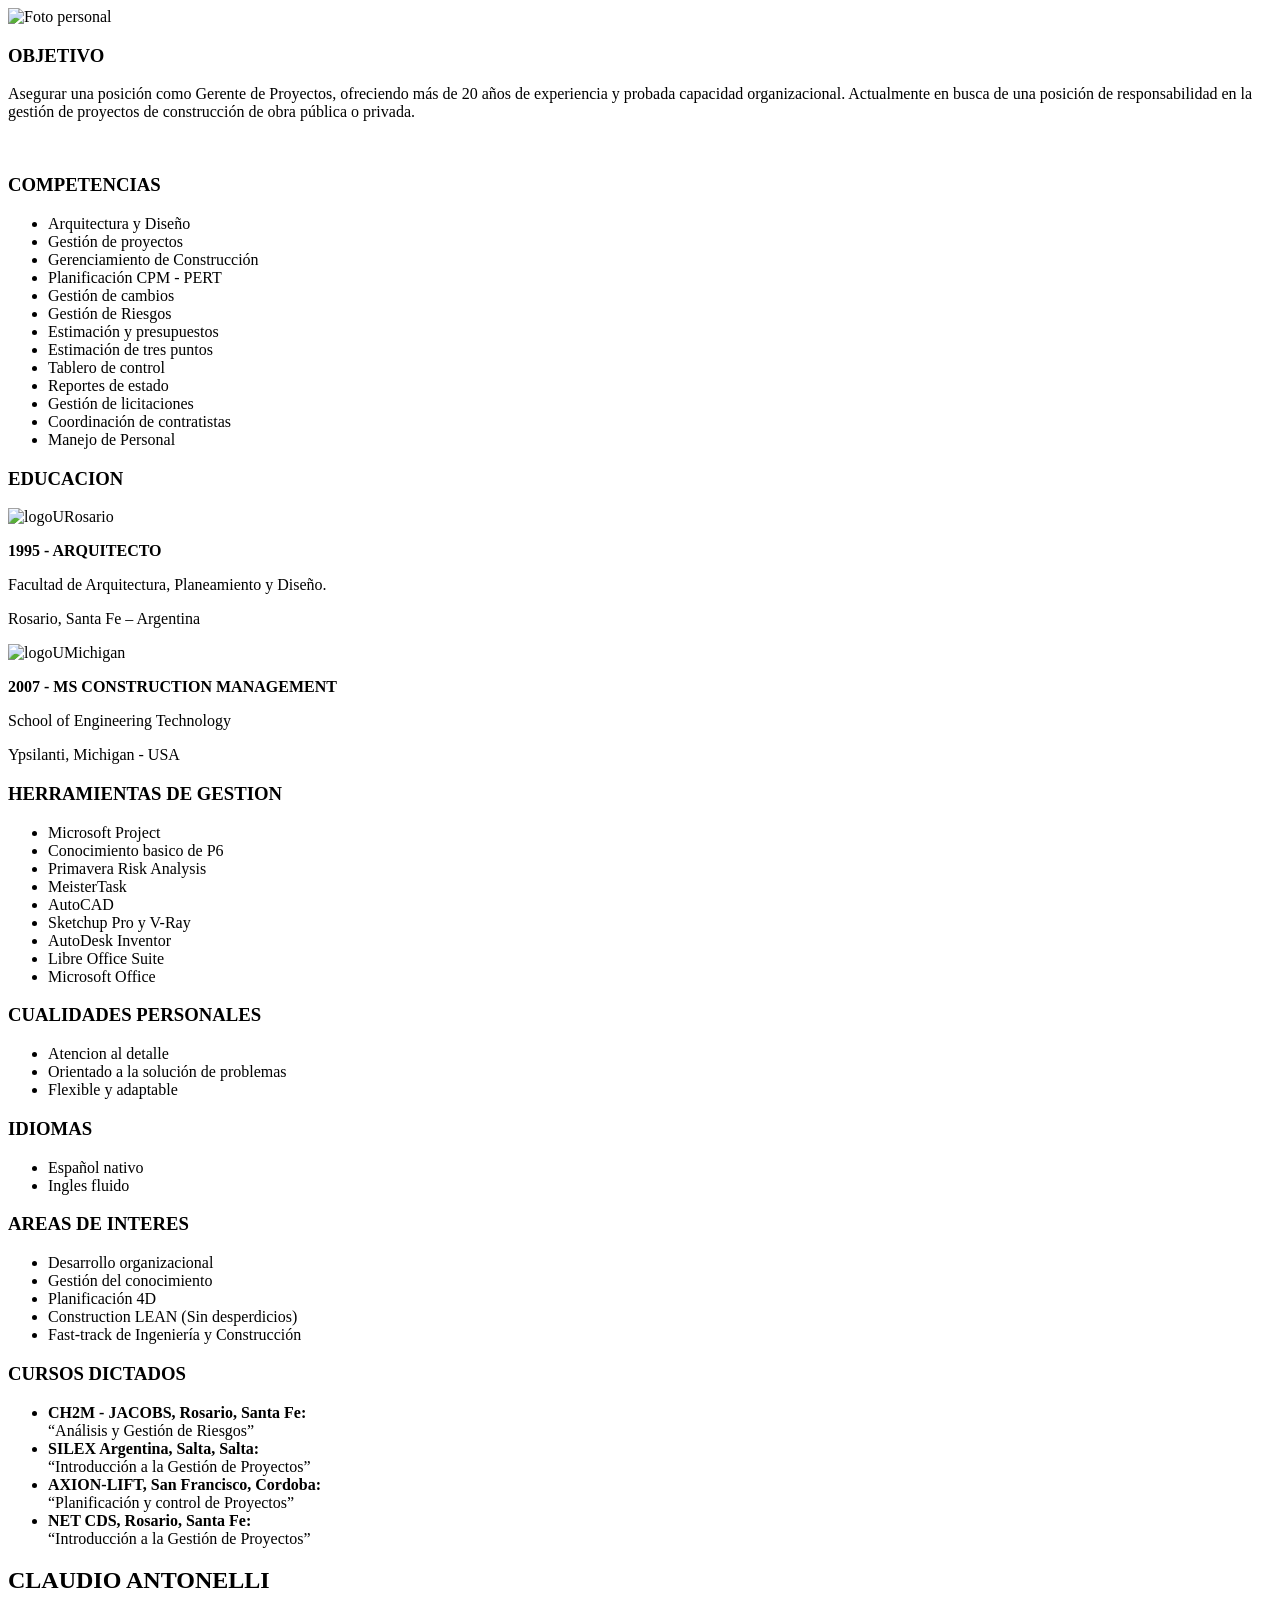
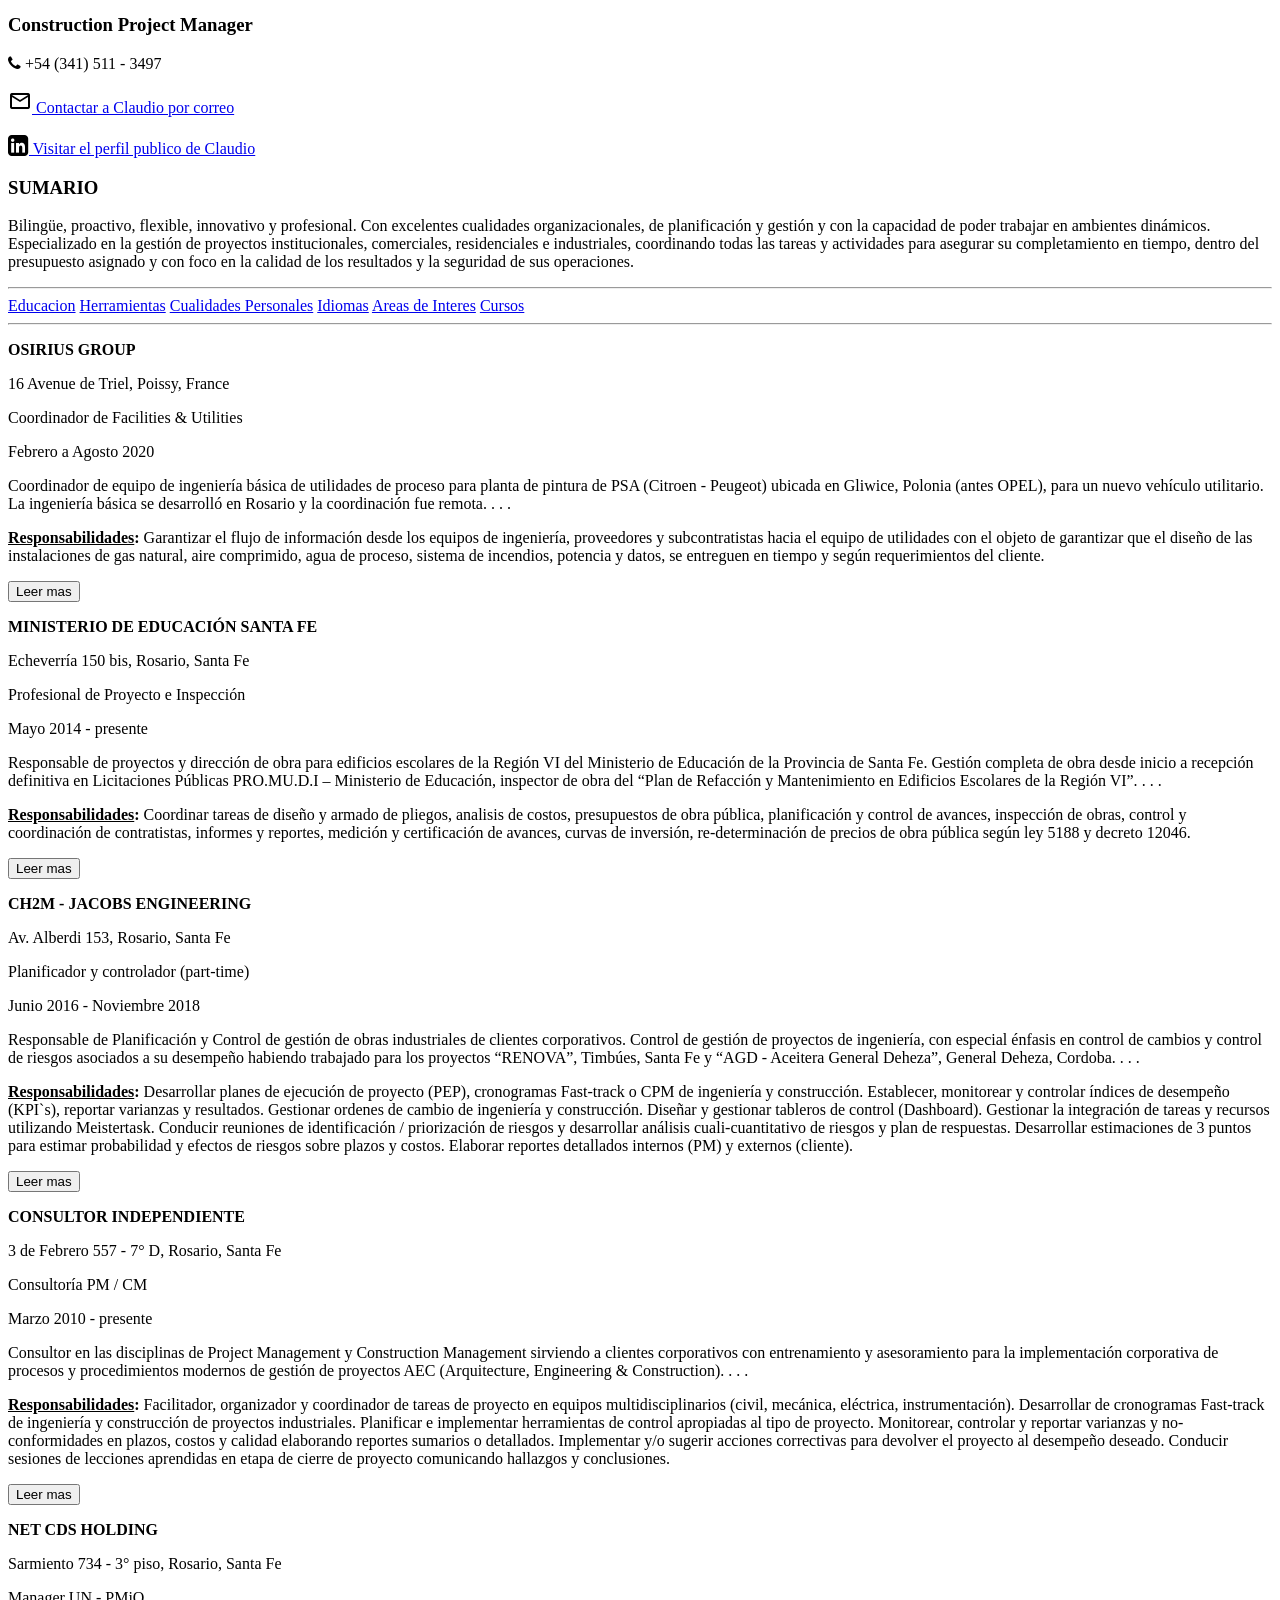
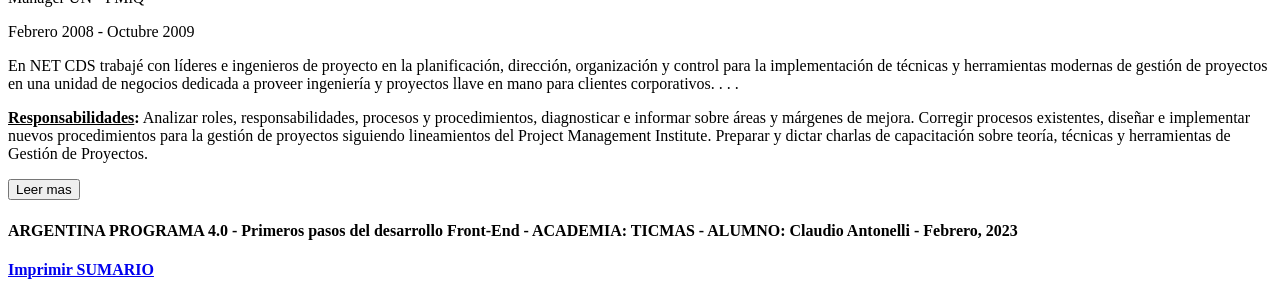
==== index.html @ bdc6783b "Renombra archivo" ====
<!DOCTYPE html>
<html lang="es">
<head>
    <meta charset="UTF-8" />
    <meta http-equiv="X-UA-Compatible" content="IE=edge"/>
    <meta name="viewport" content="width=device-width, minimum-scale=1.0, initial-scale=1.0"/>
    <title>CV ANTONELLI</title>
    <link rel="stylesheet" type="text/css" href="C:\Users\Claudio\Desarrollo Front-end\Proyectos\Proyecto CV\Estilocv.css">
    <link rel="preconnect" href="https://fonts.googleapis.com">
    <link rel="preconnect" href="https://fonts.gstatic.com" crossorigin>
    <link href="https://fonts.googleapis.com/css2?family=Montserrat:wght@300&display=swap" rel="stylesheet">
    <link rel="stylesheet" href="https://cdnjs.cloudflare.com/ajax/libs/font-awesome/4.7.0/css/font-awesome.min.css">
    <link href="https://fonts.googleapis.com/icon?family=Material+Icons" rel="stylesheet">
    <script>
        function masinfoosirius() {
          var dots = document.getElementById("dots-o");
          var moreText = document.getElementById("more-o");
          var btnText = document.getElementById("myBtn-o");
          if (dots.style.display === "none") {
            dots.style.display = "inline";
            btnText.innerHTML = "Leer mas"; 
            moreText.style.display = "none";
          } else {
            dots.style.display = "none";
            btnText.innerHTML = "Leer menos"; 
            moreText.style.display = "inline";
          }
        }
        function masinfoministerio() {
            var dots = document.getElementById("dots-m");
            var moreText = document.getElementById("more-m");
            var btnText = document.getElementById("myBtn-m");
          if (dots.style.display === "none") {
            dots.style.display = "inline";
            btnText.innerHTML = "Leer mas"; 
            moreText.style.display = "none";
          } else {
            dots.style.display = "none";
            btnText.innerHTML = "Leer menos"; 
            moreText.style.display = "inline";
          }
        }
        function masinfoch2m() {
            var dots = document.getElementById("dots-c");
            var moreText = document.getElementById("more-c");
            var btnText = document.getElementById("myBtn-c");
          if (dots.style.display === "none") {
            dots.style.display = "inline";
            btnText.innerHTML = "Leer mas"; 
            moreText.style.display = "none";
          } else {
            dots.style.display = "none";
            btnText.innerHTML = "Leer menos"; 
            moreText.style.display = "inline";
          }
        }
        function masinfoconsultor() {
            var dots = document.getElementById("dots-co");
            var moreText = document.getElementById("more-co");
            var btnText = document.getElementById("myBtn-co");
          if (dots.style.display === "none") {
            dots.style.display = "inline";
            btnText.innerHTML = "Leer mas"; 
            moreText.style.display = "none";
          } else {
            dots.style.display = "none";
            btnText.innerHTML = "Leer menos"; 
            moreText.style.display = "inline";
          }
        }
        function masinfonetcds() {
            var dots = document.getElementById("dots-net");
            var moreText = document.getElementById("more-net");
            var btnText = document.getElementById("myBtn-net");
          if (dots.style.display === "none") {
            dots.style.display = "inline";
            btnText.innerHTML = "Leer mas"; 
            moreText.style.display = "none";
          } else {
            dots.style.display = "none";
            btnText.innerHTML = "Leer menos"; 
            moreText.style.display = "inline";
          }
        }
        function printPageArea(areaID){
            var printContent = document.getElementById(areaID).innerHTML;
            var originalContent = document.body.innerHTML;
            document.body.innerHTML = printContent;
            window.print();
            document.body.innerHTML = originalContent;
        }
    </script>
</head>
<body>
    <div id="printableArea" class="grid-container">
        <div class="grid-item item1">
            <img id="foto" class="fotocentrada" src="C:\Users\Claudio\Desarrollo Front-end\Proyectos\Proyecto CV\Claudio3R.png" alt="Foto personal" style="width: 50%"/>
            <h3>OBJETIVO</h3>
            <p class="chico">Asegurar una posición como Gerente de Proyectos, ofreciendo más de 20 años de experiencia y probada capacidad organizacional.
                Actualmente en busca de una posición de responsabilidad en la gestión de proyectos de construcción de obra pública o privada.</p>
            <br>
                <h3>COMPETENCIAS</h3>
            <ul class="grande">
                <li>Arquitectura y Diseño</li>
                <li>Gestión de proyectos</li>
                <li>Gerenciamiento de Construcción</li>
                <li>Planificación CPM - PERT</li>
                <li>Gestión de cambios</li>
                <li>Gestión de Riesgos</li>
                <li>Estimación y presupuestos</li>
                <li>Estimación de tres puntos</li>
                <li>Tablero de control</li>
                <li>Reportes de estado</li>
                <li>Gestión de licitaciones</li>
                <li>Coordinación de contratistas</li>
                <li>Manejo de Personal</li>
            </ul>
            <a name="Educacion"></a>
            <h3>EDUCACION</h3>
            <p><img id="logounr" src="C:\Users\Claudio\Desarrollo Front-end\Proyectos\Proyecto CV\logoUNR.png" alt="logoURosario" style="width: 25%;"/></p>
            <p id="UNR"><strong>1995 - ARQUITECTO</strong></p>
            <P>Facultad de Arquitectura, Planeamiento y Diseño.</p> 
            <P>Rosario, Santa Fe – Argentina</P>
            <p><img src="C:\Users\Claudio\Desarrollo Front-end\Proyectos\Proyecto CV\logoEMU.png" alt="logoUMichigan" style="width: 25%;"/></p>
            <p id="EMU"><strong>2007 - MS CONSTRUCTION MANAGEMENT</strong></p>
            <P>School of Engineering Technology</P> 
            <P>Ypsilanti, Michigan - USA</P>
            <a name="HerramientasGestion"></a>
            <h3>HERRAMIENTAS DE GESTION</h3>
            <ul class="grande">
                <li>Microsoft Project</li>
                <li>Conocimiento basico de P6</li>
                <li>Primavera Risk Analysis</li>
                <li>MeisterTask</li>
                <li>AutoCAD</li>
                <li>Sketchup Pro y V-Ray</li>
                <li>AutoDesk Inventor</li>
                <li>Libre Office Suite</li>
                <li>Microsoft Office</li>
            </ul>
            <a name="Cualidades"></a>
            <h3>CUALIDADES PERSONALES</h3>
            <ul class="grande">
                <li>Atencion al detalle</li>
                <li>Orientado a la solución de problemas</li>
                <li>Flexible y adaptable</li>
            </ul>
            <a name="Idiomas"></a>
            <h3>IDIOMAS</h3>
            <ul class="grande">
                <li>Español nativo</li>
                <li>Ingles fluido</li>
            </ul>
            <a name="AreasInteres"></a>
            <h3>AREAS DE INTERES</h3>
            <ul class="grande">
                <li>Desarrollo organizacional</li>
                <li>Gestión del conocimiento</li>
                <li>Planificación 4D</li>
                <li>Construction LEAN (Sin desperdicios)</li>
                <li>Fast-track de Ingeniería y Construcción</li>
            </ul>
            <a name="CursosDictados"></a>
            <h3>CURSOS DICTADOS</h3>
            <ul class="grande">
                <li><strong>CH2M - JACOBS, Rosario, Santa Fe:</strong>
                    <br>“Análisis y Gestión de Riesgos”</li>
                <li><strong>SILEX Argentina, Salta, Salta:</strong>
                    <br>“Introducción a la Gestión de Proyectos”</li>
                <li><strong>AXION-LIFT, San Francisco, Cordoba:</strong>
                    <br>“Planificación y control de Proyectos”</li>
                <li><strong>NET CDS, Rosario, Santa Fe:</strong>
                    <br>“Introducción a la Gestión de Proyectos”</li>
            </ul>
        </div>
        <div class="grid-item item2">
            <h2>CLAUDIO ANTONELLI</h2>
            <h3>Construction Project Manager</h3>
        </div>
        <div class="grid-item item3">
            <P><i class="fa fa-phone"></i> +54 (341) 511 - 3497</P>
            <p><i class="material-icons">mail_outline</i><a href="mailto:antonelli.claud@gmail.com"> Contactar a Claudio por correo</a></p>
            <p><i class="fa fa-linkedin-square" style="font-size:24px"></i><a href="https://www.linkedin.com/in/antonelli-pm"> Visitar el perfil publico de Claudio</a></p>
        </div>
        <div class="grid-item item4">
            <h3>SUMARIO</h3>
            <p class="grande" >Bilingüe, proactivo, flexible, innovativo y profesional. Con excelentes cualidades organizacionales, de planificación y gestión y con la capacidad de poder trabajar en ambientes dinámicos. Especializado en la gestión de proyectos institucionales, comerciales, residenciales e industriales, coordinando todas las tareas y actividades para asegurar su completamiento en tiempo, dentro del presupuesto asignado y con foco en la calidad de los resultados y la seguridad de sus operaciones.</P>
            <hr>
            <div class="centro-hiperlinks">
                <a href="#Educacion">Educacion</a>
                <a href="#HerramientasGestion">Herramientas</a>
                <a href="#Cualidades">Cualidades Personales</a>
                <a href="#Idiomas">Idiomas</a>
                <a href="#AreasInteres">Areas de Interes</a>
                <a href="#CursosDictados">Cursos</a>
            </div>
            <hr>
        </div>
        <div class="grid-item item5">
            <P><strong>OSIRIUS GROUP</strong></p>
            <p>16 Avenue de Triel, Poissy, France</p>
            <p>Coordinador de Facilities & Utilities</p>
            <p>Febrero a Agosto 2020</P>
        </div>
        <div class="grid-item item6">
            <p class="grande">Coordinador de equipo de ingeniería básica de utilidades de proceso para planta de pintura de PSA (Citroen - Peugeot) ubicada en Gliwice, Polonia (antes OPEL), para un nuevo vehículo utilitario. La ingeniería básica se desarrolló en Rosario y la coordinación fue remota.<span id="dots-o"> . . . </span></p>
            <p class="grande"><span id="more-o"><strong><u>Responsabilidades</u>:</strong> Garantizar el flujo de información desde los equipos de ingeniería, proveedores y subcontratistas hacia el equipo de utilidades con el objeto de garantizar que el diseño de las instalaciones de gas natural, aire comprimido, agua de proceso, sistema de incendios, potencia y datos, se entreguen en tiempo y según requerimientos del cliente.</span></p>
            <button onclick="masinfoosirius()" id="myBtn-o">Leer mas</button>
        </div>
        <div class="grid-item item7">
            <p><strong>MINISTERIO DE EDUCACIÓN SANTA FE</strong></p>
            <P>Echeverría 150 bis, Rosario, Santa Fe</P>
            <P>Profesional de Proyecto e Inspección</P>
            <p>Mayo 2014 - presente</p>
        </div>
        <div class="grid-item item8">
            <p class="grande">Responsable de proyectos y dirección de obra para edificios escolares de la Región VI del Ministerio de Educación de la Provincia de Santa Fe. Gestión completa de obra desde inicio a recepción definitiva en Licitaciones Públicas PRO.MU.D.I – Ministerio de Educación, inspector de obra del “Plan de Refacción y Mantenimiento en Edificios Escolares de la Región VI”.<span id="dots-m"> . . .</span></p>
            <p class="grande"><span id="more-m"> <strong><u>Responsabilidades</u>:</strong> Coordinar tareas de diseño y armado de pliegos, analisis de costos, presupuestos de obra pública, planificación y control de avances, inspección de obras, control y coordinación de contratistas, informes y reportes, medición y certificación de avances, curvas de inversión, re-determinación de precios de obra pública según ley 5188 y decreto 12046.</span></p>
            <button onclick="masinfoministerio()" id="myBtn-m">Leer mas</button>
        </div>
        <div class="grid-item item9">
            <p><strong>CH2M - JACOBS ENGINEERING</strong></p>
            <p>Av. Alberdi 153, Rosario, Santa Fe</p>
            <p>Planificador y controlador (part-time)</p>
            <P>Junio 2016 - Noviembre 2018</P>
        </div>
        <div class="grid-item item10">
        <p class="grande">Responsable de Planificación y Control de gestión de obras industriales de clientes corporativos. Control de gestión de proyectos de ingeniería, con especial énfasis en control de cambios y control de riesgos asociados a su desempeño habiendo trabajado para los proyectos “RENOVA”, Timbúes, Santa Fe y “AGD - Aceitera General Deheza”, General Deheza, Cordoba.<span id="dots-c"> . . .</span></p>
        <p class="grande"><span id="more-c"><strong><u>Responsabilidades</u>:</strong> Desarrollar planes de ejecución de proyecto (PEP), cronogramas Fast-track o CPM de ingeniería y construcción. Establecer, monitorear y controlar índices de desempeño (KPI`s), reportar varianzas y resultados. Gestionar ordenes de cambio de ingeniería y construcción. Diseñar y gestionar tableros de control (Dashboard). Gestionar la integración de tareas y recursos utilizando Meistertask. Conducir reuniones de identificación / priorización de riesgos y desarrollar análisis cuali-cuantitativo de riesgos y plan de respuestas. Desarrollar estimaciones de 3 puntos para estimar probabilidad y efectos de riesgos sobre plazos y costos. Elaborar reportes detallados internos (PM) y externos (cliente).</span></p> 
        <button onclick="masinfoch2m()" id="myBtn-c">Leer mas</button>   
        </div>
        <div class="grid-item item11">
            <p><strong>CONSULTOR INDEPENDIENTE</strong></p>
            <P>3 de Febrero 557 - 7° D, Rosario, Santa Fe</P>
            <P>Consultoría PM / CM</P>
            <p>Marzo 2010 - presente</p>
        </div>
        <div class="grid-item item12">
            <p class="grande">Consultor en las disciplinas de Project Management y Construction Management sirviendo a clientes corporativos con entrenamiento y asesoramiento para la implementación corporativa de procesos y procedimientos modernos de gestión de proyectos AEC (Arquitecture, Engineering & Construction).<span id="dots-co"> . . .</span></p>
            <p class="grande"><span id="more-co"> <strong><u>Responsabilidades</u>:</strong> Facilitador, organizador y coordinador de tareas de proyecto en equipos multidisciplinarios (civil, mecánica, eléctrica, instrumentación). Desarrollar de cronogramas Fast-track de ingeniería y construcción de proyectos industriales. Planificar e implementar herramientas de control apropiadas al tipo de proyecto. Monitorear, controlar y reportar varianzas y no-conformidades en plazos, costos y calidad elaborando reportes sumarios o detallados. Implementar y/o sugerir acciones correctivas para devolver el proyecto al desempeño deseado. Conducir sesiones de lecciones aprendidas en etapa de cierre de proyecto comunicando hallazgos y conclusiones.</p>
            <button onclick="masinfoconsultor()" id="myBtn-co">Leer mas</button>
        </div>
        <div class="grid-item item13">
            <p><strong>NET CDS HOLDING</strong></p>
            <P>Sarmiento 734 - 3° piso, Rosario, Santa Fe</P>
            <p>Manager UN - PMiQ</p>
            <p>Febrero 2008 - Octubre 2009</p>
        </div>
        <div class="grid-item item14">
            <p class="grande">En NET CDS trabajé con líderes e ingenieros de proyecto en la planificación, dirección, organización y control para la implementación de técnicas y herramientas modernas de gestión de proyectos en una unidad de negocios dedicada a proveer ingeniería y proyectos llave en mano para clientes corporativos.<span id="dots-net"> . . .</span></p>
            <p class="grande"><span id="more-net"> <strong><u>Responsabilidades</u>:</strong> Analizar roles, responsabilidades, procesos y procedimientos, diagnosticar e informar sobre áreas y márgenes de mejora. Corregir procesos existentes, diseñar e implementar nuevos procedimientos para la gestión de proyectos siguiendo lineamientos del Project Management Institute. Preparar y dictar charlas de capacitación sobre teoría, técnicas y herramientas de Gestión de Proyectos.</p>
            <button onclick="masinfonetcds()" id="myBtn-net">Leer mas</button>
        </div>
        </div>
        <div class="grid-item item15">
            <h4>ARGENTINA PROGRAMA 4.0 - Primeros pasos del desarrollo Front-End - ACADEMIA: TICMAS - ALUMNO: Claudio Antonelli - Febrero, 2023<h4>
            <a href="javascript:void(0);" onclick="printPageArea('printableArea')">Imprimir SUMARIO</a>
        </div>
    </div>
</body>
</html>
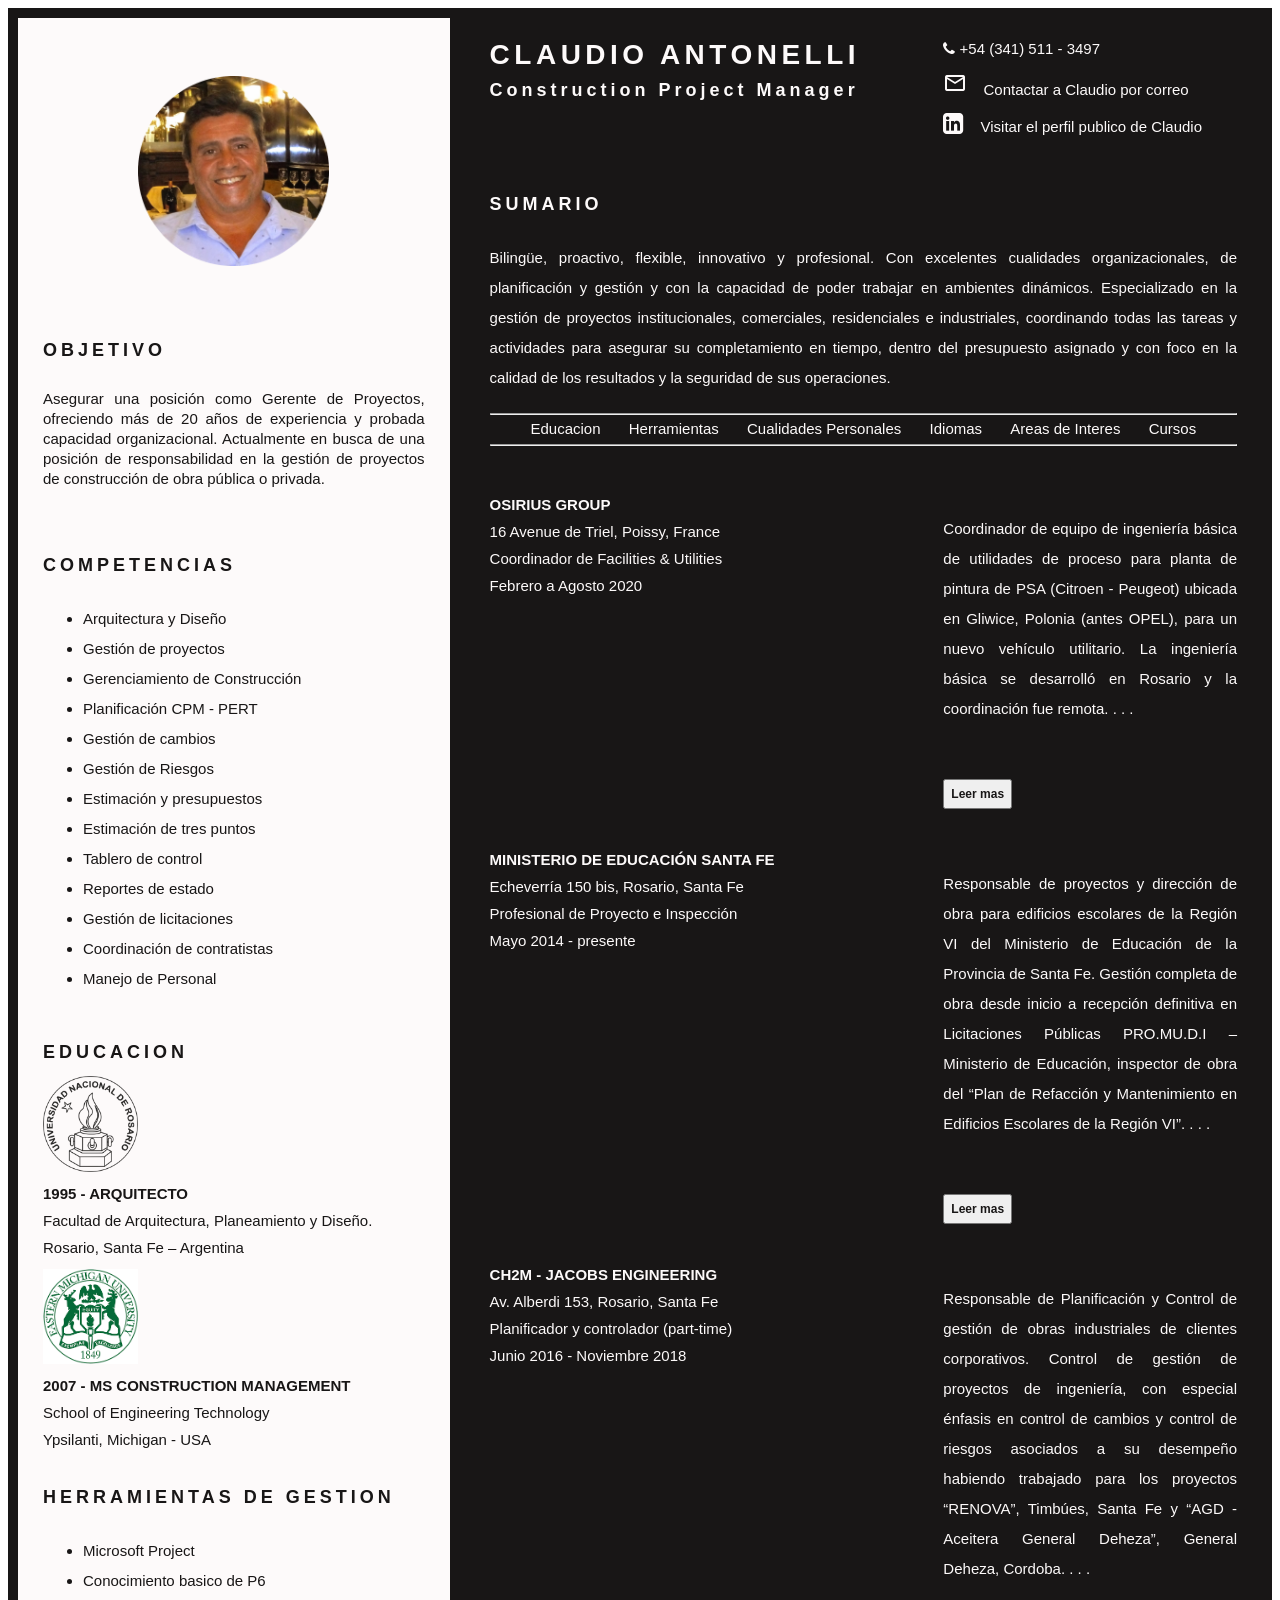
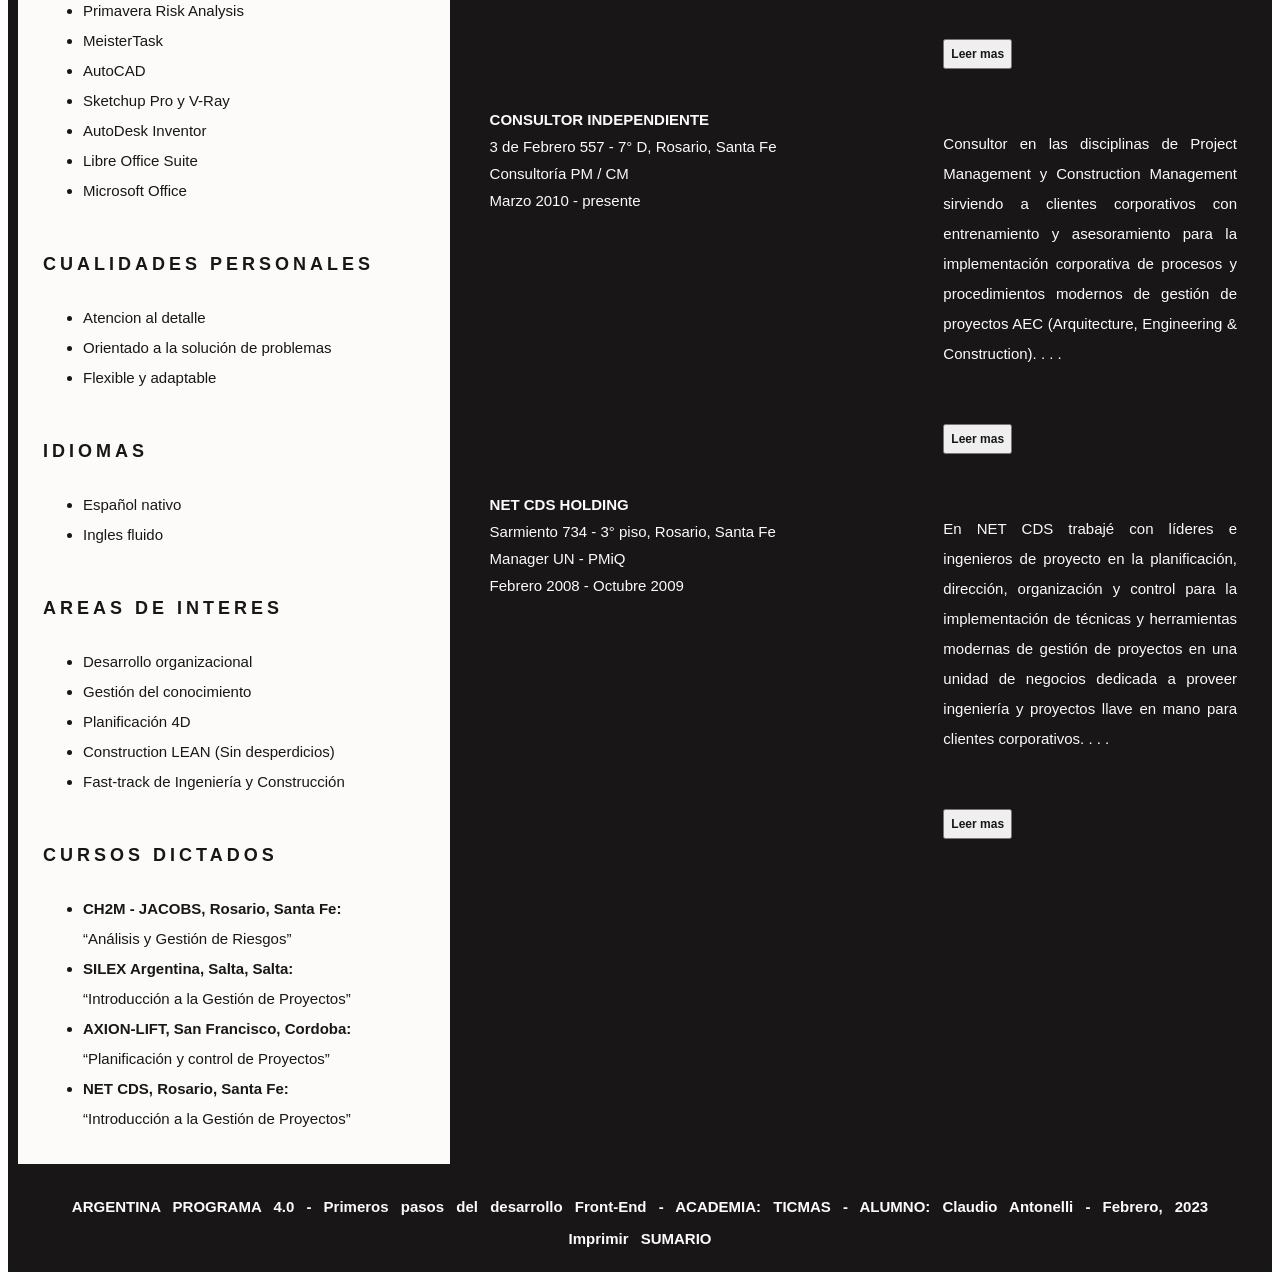
==== commit 2bdeff8b: "Corrige hrefs" ====
--- a/index.html
+++ b/index.html
@@ -5,7 +5,7 @@
     <meta http-equiv="X-UA-Compatible" content="IE=edge"/>
     <meta name="viewport" content="width=device-width, minimum-scale=1.0, initial-scale=1.0"/>
     <title>CV ANTONELLI</title>
-    <link rel="stylesheet" type="text/css" href="C:\Users\Claudio\Desarrollo Front-end\Proyectos\Proyecto CV\Estilocv.css">
+    <link rel="stylesheet" type="text/css" href="Estilocv.css">
     <link rel="preconnect" href="https://fonts.googleapis.com">
     <link rel="preconnect" href="https://fonts.gstatic.com" crossorigin>
     <link href="https://fonts.googleapis.com/css2?family=Montserrat:wght@300&display=swap" rel="stylesheet">
@@ -94,7 +94,7 @@
 <body>
     <div id="printableArea" class="grid-container">
         <div class="grid-item item1">
-            <img id="foto" class="fotocentrada" src="C:\Users\Claudio\Desarrollo Front-end\Proyectos\Proyecto CV\Claudio3R.png" alt="Foto personal" style="width: 50%"/>
+            <img id="foto" class="fotocentrada" src="Claudio3R.png" alt="Foto personal" style="width: 50%"/>
             <h3>OBJETIVO</h3>
             <p class="chico">Asegurar una posición como Gerente de Proyectos, ofreciendo más de 20 años de experiencia y probada capacidad organizacional.
                 Actualmente en busca de una posición de responsabilidad en la gestión de proyectos de construcción de obra pública o privada.</p>
@@ -117,11 +117,11 @@
             </ul>
             <a name="Educacion"></a>
             <h3>EDUCACION</h3>
-            <p><img id="logounr" src="C:\Users\Claudio\Desarrollo Front-end\Proyectos\Proyecto CV\logoUNR.png" alt="logoURosario" style="width: 25%;"/></p>
+            <p><img id="logounr" src="logoUNR.png" alt="logoURosario" style="width: 25%;"/></p>
             <p id="UNR"><strong>1995 - ARQUITECTO</strong></p>
             <P>Facultad de Arquitectura, Planeamiento y Diseño.</p> 
             <P>Rosario, Santa Fe – Argentina</P>
-            <p><img src="C:\Users\Claudio\Desarrollo Front-end\Proyectos\Proyecto CV\logoEMU.png" alt="logoUMichigan" style="width: 25%;"/></p>
+            <p><img src="logoEMU.png" alt="logoUMichigan" style="width: 25%;"/></p>
             <p id="EMU"><strong>2007 - MS CONSTRUCTION MANAGEMENT</strong></p>
             <P>School of Engineering Technology</P> 
             <P>Ypsilanti, Michigan - USA</P>
--- a/Estilocv.css
+++ b/Estilocv.css
@@ -0,0 +1,149 @@
+* h2 {
+    font-family: 'Montserrat', sans-serif;
+    font-size: 28px;
+    letter-spacing: 4.5px;
+}
+* h3 {
+    font-family: 'Montserrat', sans-serif;
+    font-size: 18px;
+    letter-spacing: 4px;
+    font-weight: bold;
+}
+* h4 {
+    font-family: 'Montserrat', sans-serif;
+    font-size: 15px;
+    word-spacing: 8px;
+}
+* p, li {
+    font-family: 'Montserrat', sans-serif;
+    font-size: 15px;
+    text-align: justify;
+}
+* a {
+    font-family: 'Montserrat', sans-serif;
+    font-size: 15px;
+    color: rgb(253, 250, 250);
+    text-decoration: none;
+    padding: 12px;
+}
+.chico {
+    line-height: 20px;
+    padding-top: 15px;
+    padding-bottom: 25px;
+}
+.grande {
+    line-height: 30px;
+    padding-top: 15px;
+    padding-bottom: 5px;
+}
+.grid-container {
+    display: grid;
+    gap: 15px;
+    background-color: rgb(24, 22, 22);
+    padding: 10px;
+    color: rgb(253, 250, 250);      
+}
+.grid-item {
+    text-align: justify;
+    line-height: 12px;
+    padding-left: 25px;
+    padding-top: 7.5px;
+    padding-right: 25px;
+    padding-bottom: 7.5px;
+    border: 2px;
+    margin: 0px;
+    font-size: 17px;
+}
+.item1 {
+    /** En esta sección, que es el area de fondo blanco a la izquierda, quise que el contenido
+    fuera flexible, expandiendose o contrayendose a medida que cambiaran las otras areas en fondo negro
+    cuando se usaran los botones "leer mas" - "leer menos". Probé conbiando "grid-row: 1 / span: auto"
+    y no funciona... me gustaría un comentario sobre esto si es posible*/
+    background-color: rgb(253, 250, 250);
+    grid-column: 1;
+    grid-row: 1 / span 8;
+    color: rgb(24, 22, 22);
+}
+.item4 {
+    grid-column: 2 / span 2;
+    grid-row: 2;
+}
+.item15 {
+    grid-column: 1 / span 3;
+    grid-row: 9;
+    text-align: center;
+    background-color:rgb(24, 22, 22);
+    color: rgb(253, 250, 250);
+}
+.fotocentrada {
+    display: block;
+    margin-left: auto;
+    margin-right: auto;
+    width: 50%;
+    padding-top: 50px;
+    padding-bottom: 60px;
+}
+.centro-hiperlinks {
+    text-align: center;
+    word-spacing: auto;
+}
+#EMU {
+    text-align: left;
+    font-family: 'Montserrat', sans-serif;
+    font-size: 15px;
+}
+#more-o {
+    display: none;
+}
+#more-m {
+    display: none;
+}
+#more-c {
+    display: none;
+}
+#more-co {
+    display: none;
+}
+#more-net {
+    display: none;
+}
+#myBtn-o {
+    font-family: 'Montserrat', sans-serif;
+    font-size: 12px;
+    font-weight: bold;
+    color: rgb(24, 22, 22);
+    text-decoration: none;
+    padding: 6px;
+}
+#myBtn-m {
+    font-family: 'Montserrat', sans-serif;
+    font-size: 12px;
+    font-weight: bold;
+    color: rgb(24, 22, 22);
+    text-decoration: none;
+    padding: 6px;
+}
+#myBtn-c {
+    font-family: 'Montserrat', sans-serif;
+    font-size: 12px;
+    font-weight: bold;
+    color: rgb(24, 22, 22);
+    text-decoration: none;
+    padding: 6px;
+}
+#myBtn-co {
+    font-family: 'Montserrat', sans-serif;
+    font-size: 12px;
+    font-weight: bold;
+    color: rgb(24, 22, 22);
+    text-decoration: none;
+    padding: 6px;
+}
+#myBtn-net {
+    font-family: 'Montserrat', sans-serif;
+    font-size: 12px;
+    font-weight: bold;
+    color: rgb(24, 22, 22);
+    text-decoration: none;
+    padding: 6px;
+}
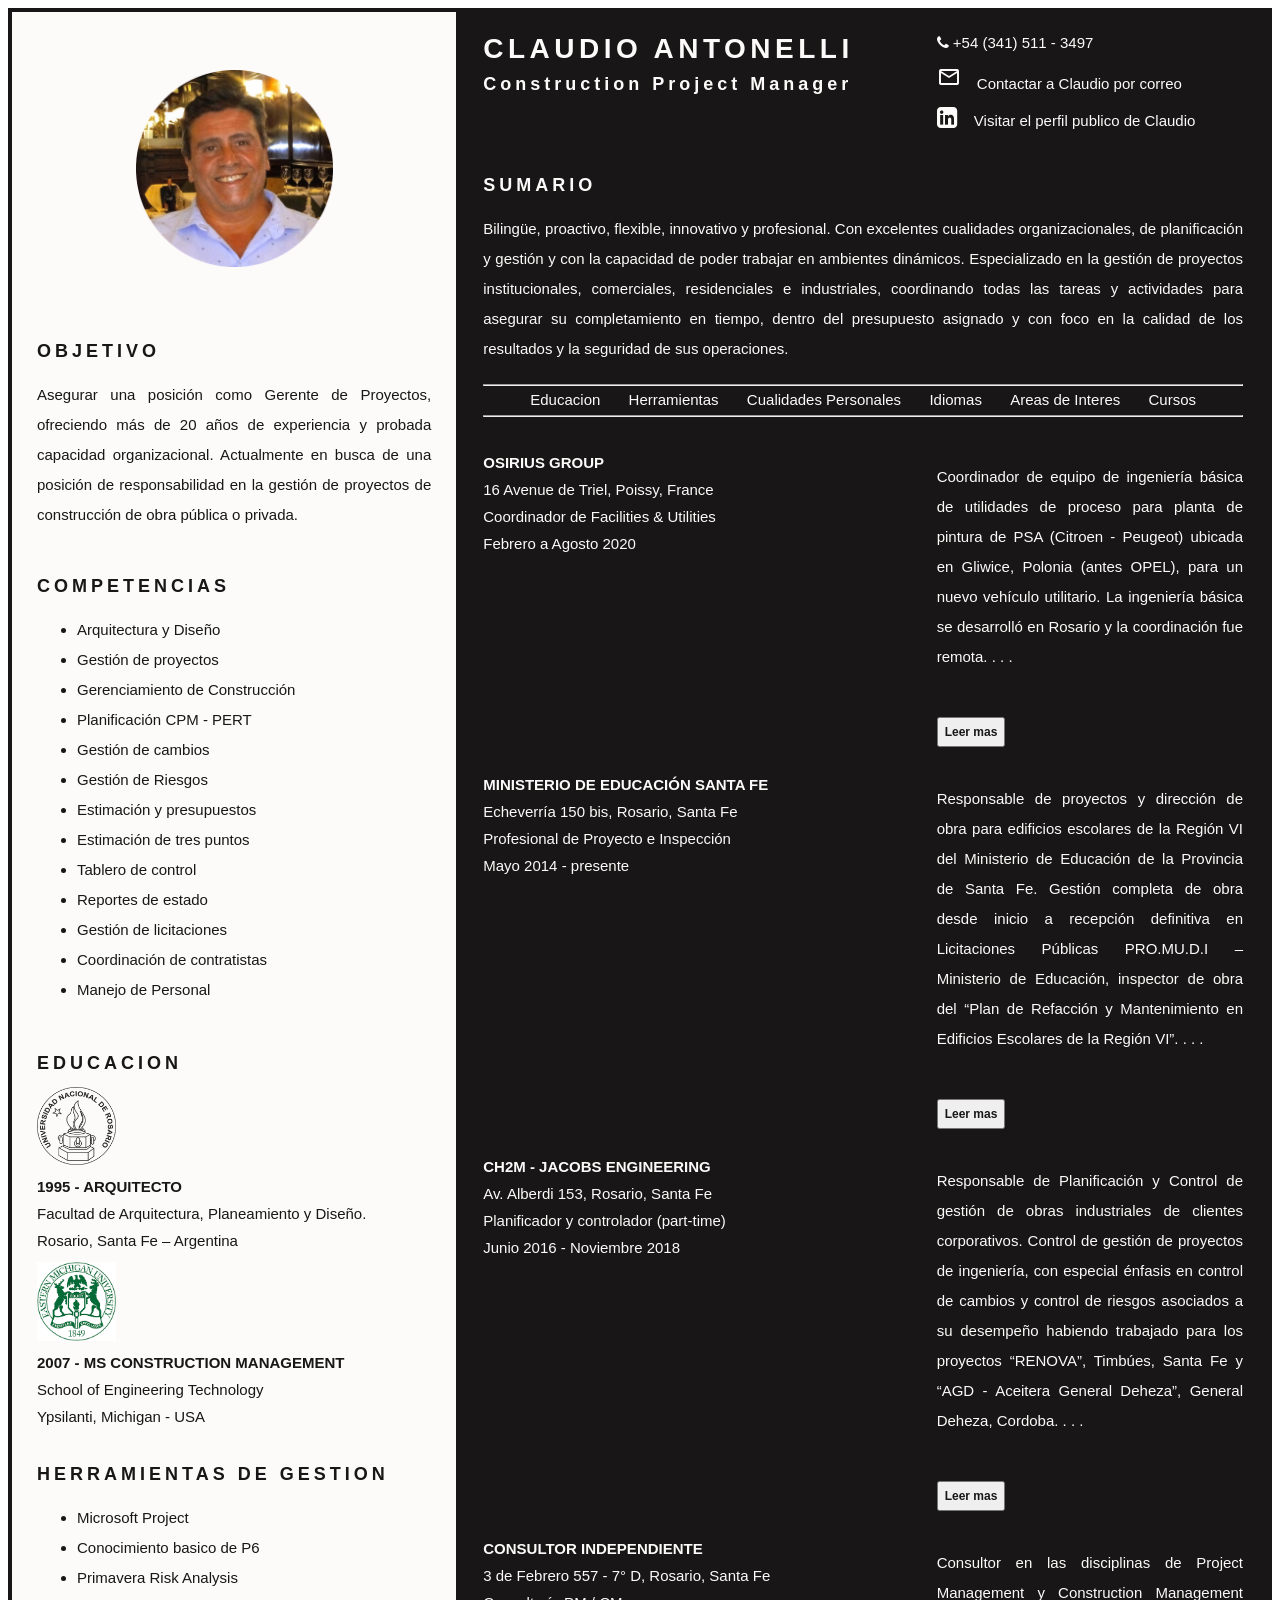
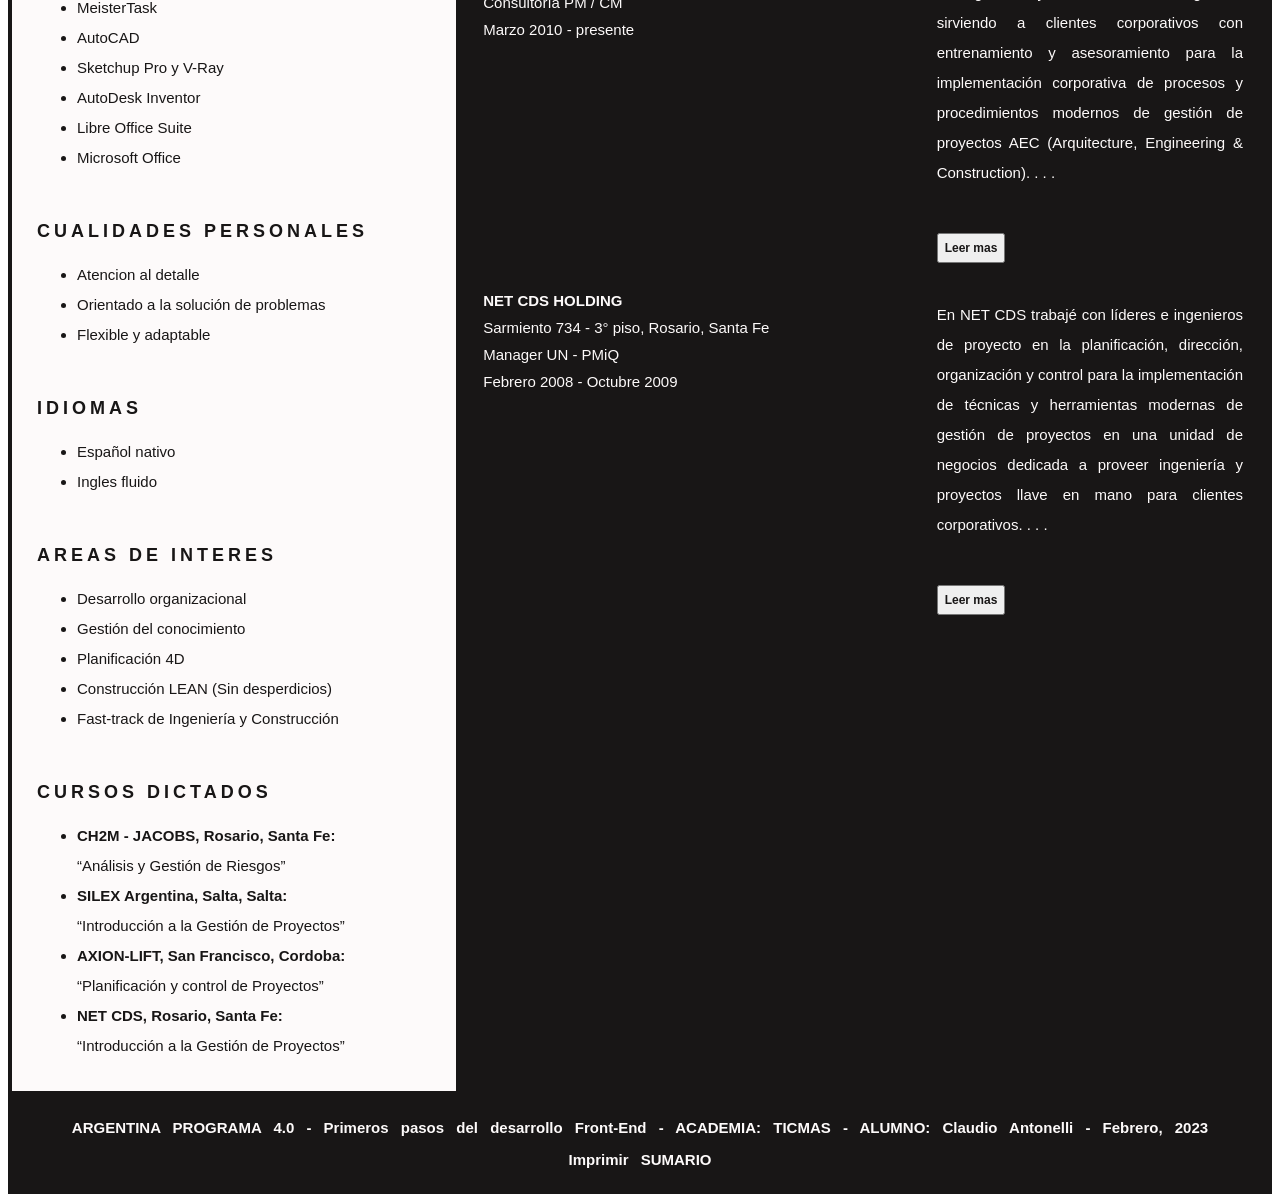
==== commit 6c5012cc: "Ultimos cambios CSS" ====
--- a/index.html
+++ b/index.html
@@ -96,7 +96,7 @@
         <div class="grid-item item1">
             <img id="foto" class="fotocentrada" src="Claudio3R.png" alt="Foto personal" style="width: 50%"/>
             <h3>OBJETIVO</h3>
-            <p class="chico">Asegurar una posición como Gerente de Proyectos, ofreciendo más de 20 años de experiencia y probada capacidad organizacional.
+            <p class="grande">Asegurar una posición como Gerente de Proyectos, ofreciendo más de 20 años de experiencia y probada capacidad organizacional.
                 Actualmente en busca de una posición de responsabilidad en la gestión de proyectos de construcción de obra pública o privada.</p>
             <br>
                 <h3>COMPETENCIAS</h3>
@@ -117,11 +117,11 @@
             </ul>
             <a name="Educacion"></a>
             <h3>EDUCACION</h3>
-            <p><img id="logounr" src="logoUNR.png" alt="logoURosario" style="width: 25%;"/></p>
+            <p><img id="logounr" src="logoUNR.png" alt="logoURosario" style="width: 20%;"/></p>
             <p id="UNR"><strong>1995 - ARQUITECTO</strong></p>
             <P>Facultad de Arquitectura, Planeamiento y Diseño.</p> 
             <P>Rosario, Santa Fe – Argentina</P>
-            <p><img src="logoEMU.png" alt="logoUMichigan" style="width: 25%;"/></p>
+            <p><img src="logoEMU.png" alt="logoUMichigan" style="width: 20%;"/></p>
             <p id="EMU"><strong>2007 - MS CONSTRUCTION MANAGEMENT</strong></p>
             <P>School of Engineering Technology</P> 
             <P>Ypsilanti, Michigan - USA</P>
@@ -157,7 +157,7 @@
                 <li>Desarrollo organizacional</li>
                 <li>Gestión del conocimiento</li>
                 <li>Planificación 4D</li>
-                <li>Construction LEAN (Sin desperdicios)</li>
+                <li>Construcción LEAN (Sin desperdicios)</li>
                 <li>Fast-track de Ingeniería y Construcción</li>
             </ul>
             <a name="CursosDictados"></a>
--- a/Estilocv.css
+++ b/Estilocv.css
@@ -28,19 +28,19 @@
 }
 .chico {
     line-height: 20px;
-    padding-top: 15px;
-    padding-bottom: 25px;
+    padding-top: 5px;
+    padding-bottom: 5px;
 }
 .grande {
     line-height: 30px;
-    padding-top: 15px;
+    padding-top: 5px;
     padding-bottom: 5px;
 }
 .grid-container {
     display: grid;
-    gap: 15px;
+    gap: 2px;
     background-color: rgb(24, 22, 22);
-    padding: 10px;
+    padding: 4px;
     color: rgb(253, 250, 250);      
 }
 .grid-item {
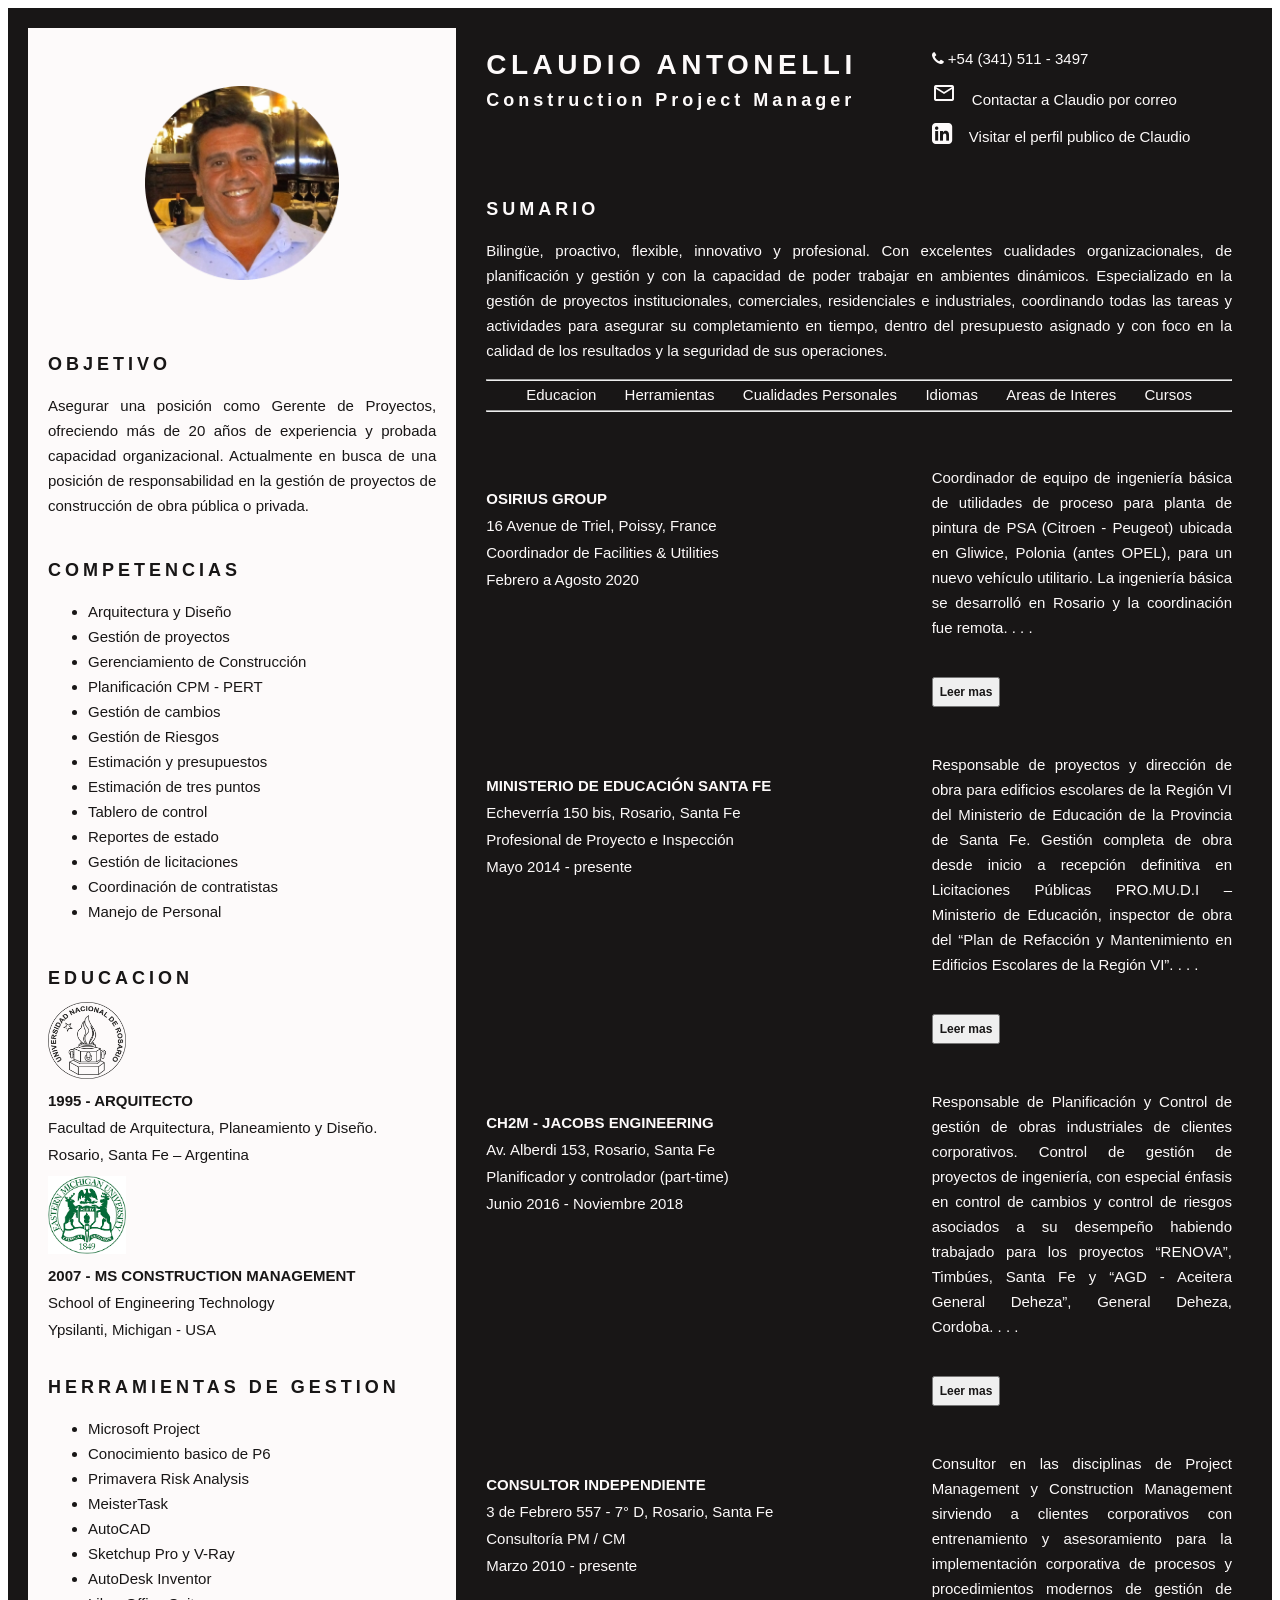
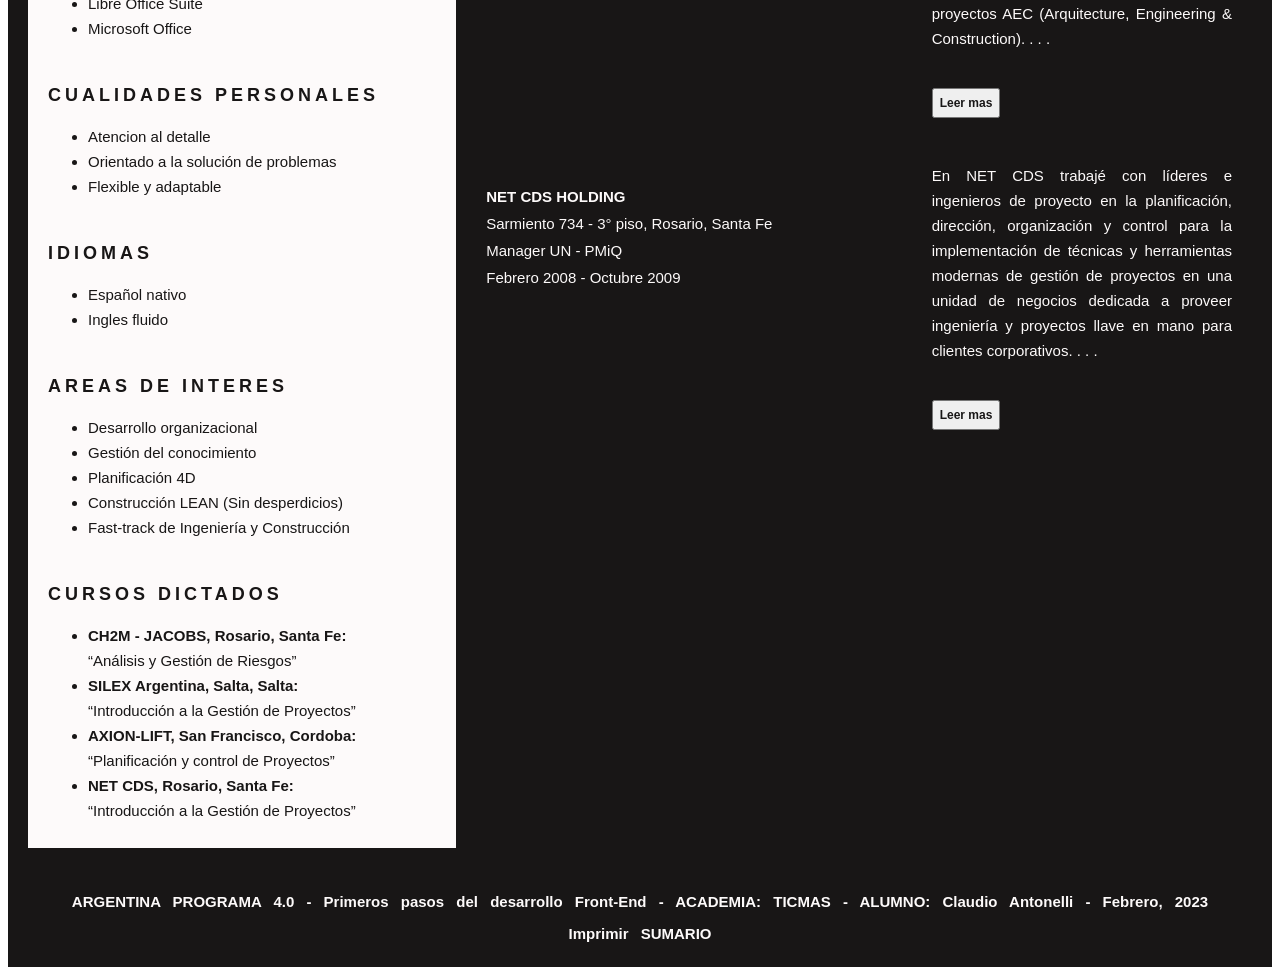
==== commit 67f114d1: "Ultimos cambios CV" ====
--- a/index.html
+++ b/index.html
@@ -4,7 +4,7 @@
     <meta charset="UTF-8" />
     <meta http-equiv="X-UA-Compatible" content="IE=edge"/>
     <meta name="viewport" content="width=device-width, minimum-scale=1.0, initial-scale=1.0"/>
-    <title>CV ANTONELLI</title>
+    <title>CV CLAUDIO ANTONELLI</title>
     <link rel="stylesheet" type="text/css" href="Estilocv.css">
     <link rel="preconnect" href="https://fonts.googleapis.com">
     <link rel="preconnect" href="https://fonts.gstatic.com" crossorigin>
--- a/Estilocv.css
+++ b/Estilocv.css
@@ -32,23 +32,23 @@
     padding-bottom: 5px;
 }
 .grande {
-    line-height: 30px;
+    line-height: 25px;
     padding-top: 5px;
-    padding-bottom: 5px;
+    padding-bottom: 1px;
 }
 .grid-container {
     display: grid;
-    gap: 2px;
+    gap: 10px;
     background-color: rgb(24, 22, 22);
-    padding: 4px;
+    padding: 20px;
     color: rgb(253, 250, 250);      
 }
 .grid-item {
     text-align: justify;
     line-height: 12px;
-    padding-left: 25px;
+    padding-left: 20px;
     padding-top: 7.5px;
-    padding-right: 25px;
+    padding-right: 20px;
     padding-bottom: 7.5px;
     border: 2px;
     margin: 0px;
@@ -68,6 +68,61 @@
     grid-column: 2 / span 2;
     grid-row: 2;
 }
+.item5 {
+    text-align: justify;
+    line-height: 12px;
+    padding-left: 20px;
+    padding-top: 40px;
+    padding-right: 20px;
+    padding-bottom: 7.5px;
+    border: 2px;
+    margin: 0px;
+    font-size: 17px;
+}
+.item7 {
+    text-align: justify;
+    line-height: 12px;
+    padding-left: 20px;
+    padding-top: 40px;
+    padding-right: 20px;
+    padding-bottom: 7.5px;
+    border: 2px;
+    margin: 0px;
+    font-size: 17px;
+}
+.item9 {
+    text-align: justify;
+    line-height: 12px;
+    padding-left: 20px;
+    padding-top: 40px;
+    padding-right: 20px;
+    padding-bottom: 7.5px;
+    border: 2px;
+    margin: 0px;
+    font-size: 17px;
+}
+.item11 {
+    text-align: justify;
+    line-height: 12px;
+    padding-left: 20px;
+    padding-top: 40px;
+    padding-right: 20px;
+    padding-bottom: 7.5px;
+    border: 2px;
+    margin: 0px;
+    font-size: 17px;
+}
+.item13 {
+    text-align: justify;
+    line-height: 12px;
+    padding-left: 20px;
+    padding-top: 40px;
+    padding-right: 20px;
+    padding-bottom: 7.5px;
+    border: 2px;
+    margin: 0px;
+    font-size: 17px;
+}
 .item15 {
     grid-column: 1 / span 3;
     grid-row: 9;
